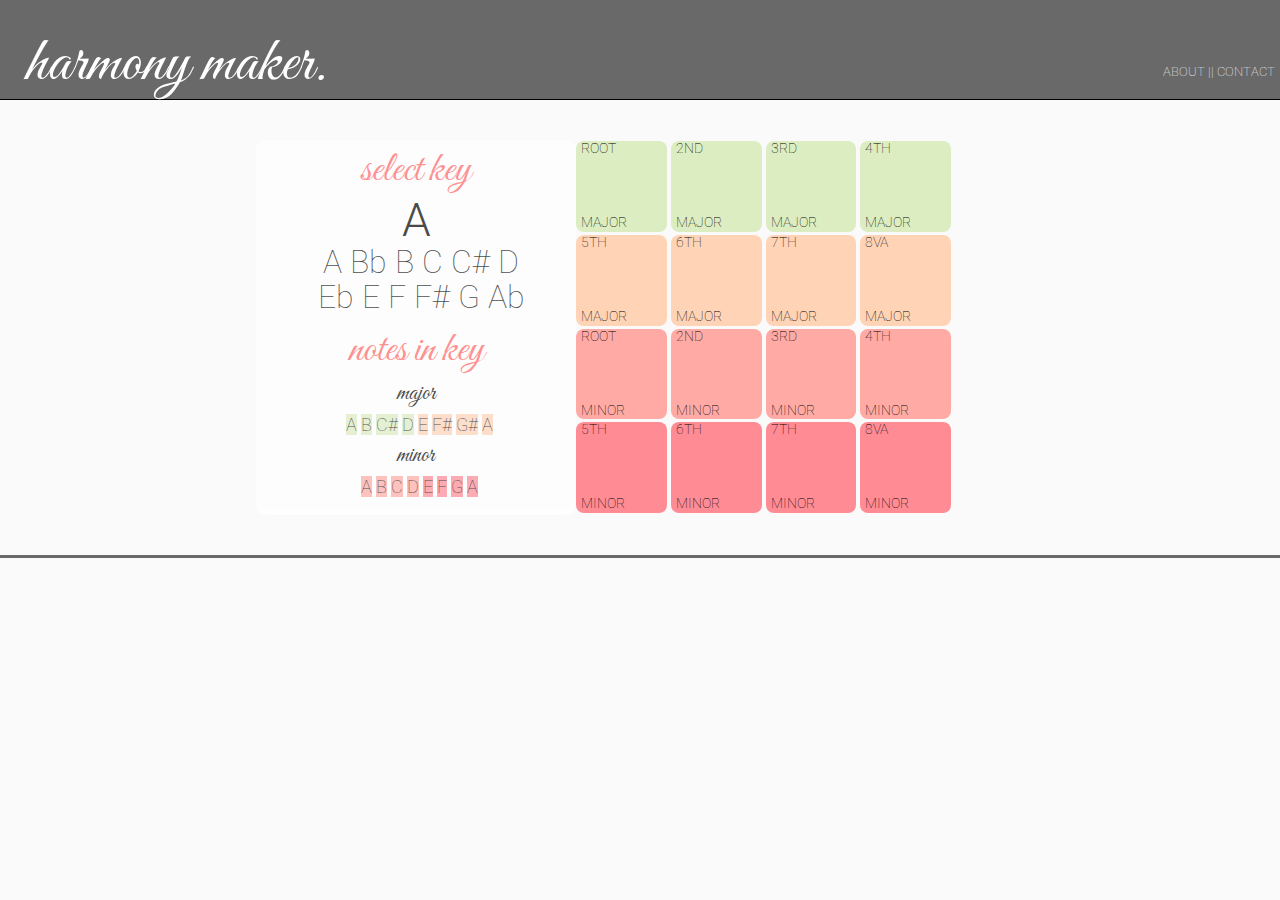
==== index.html @ e320ffca "Harmony Maker" ====
<!DOCTYPE html>
	<html>
	<head>
		<link rel="stylesheet" type="text/css" href="css/reset.css">
		<!-- <link rel="stylesheet" type="text/css" href="css/bootstrap.css"> -->
		<link rel="stylesheet" type="text/css" href="css/colorbox.css">
		<link rel="stylesheet" type="text/css" href="css/styles.css">
		<link href='https://fonts.googleapis.com/css?family=Great+Vibes|Roboto:400,100,300' rel='stylesheet' type='text/css'>
		<meta name="viewport" content="width=device-width, initial-scale=1">
		<title>harmony maker.</title>
	</head>
	<body>
		<div class="containerOne" >
			<header>
				<div id="logo">harmony maker.</div>

				<nav>
					<ul id="mainNav">
						<li><a class='inline' href="#inline_content">ABOUT</a></li>
						<li>||</li>
						<li><a href="#">CONTACT</a></li>
					</ul>
				</nav>
				
				

			</header>

			<div class="containerTwo">
		
					<section>
						<aside>
							<h2>select key</h2>
							<h3 id="keySelected">A</h3>

							<ul class="subNav" id="sNr1">
								<li><a id="a" href="#">A</a></li>
								<li><a id="bb" href="#">Bb</a></li>
								<li><a id="b" href="#">B</a></li>
								<li><a id="c" href="#">C</a></li>
								<li><a id="cSharp" href="#">C#</a></li>
								<li><a id="d" href="#">D</a></li>
							</ul>
							<ul class="subNav" id="sNr2">
								<li><a id="eb" href="#">Eb</a></li>
								<li><a id="e" href="#">E</a></li>
								<li><a id="f" href="#">F</a></li>
								<li><a id="fSharp" href="#">F#</a></li>
								<li><a id="g" href="#">G</a></li>
								<li><a id="ab" href="#">Ab</a></li>
							</ul>

							<h2>notes in key</h2>
							<h4>major</h4>
							<ul id="majorScale">
								<li id="majorScale1">A</li>
								<li id="majorScale2">B</li>
								<li id="majorScale3">C#</li>
								<li id="majorScale4">D</li>
								<li id="majorScale5">E</li>
								<li id="majorScale6">F#</li>
								<li id="majorScale7">G#</li>
								<li id="majorScale8">A</li>
							</ul>

							<h4>minor</h4>
							<ul id="minorScale">
								<li id="minorScale1">A</li>
								<li id="minorScale2">B</li>
								<li id="minorScale3">C</li>
								<li id="minorScale4">D</li>
								<li id="minorScale5">E</li>
								<li id="minorScale6">F</li>
								<li id="minorScale7">G</li>
								<li id="minorScale8">A</li>
							</ul>

							
						</aside>
					
						<div class="padContainer">
							<!-- row 1 -->
							<div class="rowOne" id="majorRoot">
								<!-- <audio>
									<source src="audio/A.mp3" type="audio/mpeg" />
								</audio> -->
								<p>ROOT</p>	
								<p><span>MAJOR</span></p>
							</div>
							<div class="rowOne" id="major2nd">
								<p>2ND</p>	
								<p><span>MAJOR</span></p>
							</div>
							<div class="rowOne" id="major3rd">
								<p>3RD</p>
								<p><span>MAJOR</span></p>
							</div>
							<div class="rowOne" id="major4th">
								<p>4TH</p>	
								<p><span>MAJOR</span></p>
							</div>
							<!-- row 2 -->
							<div class="rowTwo" id="major5th">
								<p>5TH</p>	
								<p><span>MAJOR</span></p>
							</div>
							<div class="rowTwo" id="major6th">
								<p>6TH</p>	
								<p><span>MAJOR</span></p>
							</div>
							<div class="rowTwo" id="major7th">
								<p>7TH</p>	
								<p><span>MAJOR</span></p>
							</div>
							<div class="rowTwo" id="major8va">
								<p>8VA</p>	
								<p><span>MAJOR</span></p>
							</div>
							<!-- row 3 -->
							<div class="rowThree" id="minorRoot">
								<div id="playBankA1m"></div>	
								<p>ROOT</p>	
								<p><span>MINOR</span></p>
							</div>
							<div class="rowThree" id="minor2nd">
								<div id="playBankA2m"></div>
								<p>2ND</p>	
								<p><span>MINOR</span></p>
							</div>
							<div class="rowThree" id="minor3rd">
								<div id="playBankA3m"></div>
								<p>3RD</p>
								<p><span>MINOR</span></p>	
							</div>
							<div class="rowThree" id="minor4th">
								<div id="playBankA4m"></div>
								<p>4TH</p>	
								<p><span>MINOR</span></p>
							</div>
							<!-- row 4 -->
							<div class="rowFour" id="minor5th">
								<div id="playBankA5m"></div>
								<p>5TH</p>	
								<p><span>MINOR</span></p>
							</div>
							<div class="rowFour" id="minor6th">
								<div id="playBankA6m"></div>
								<p>6TH</p>	
								<p><span>MINOR</span></p>
							</div>
							<div class="rowFour" id="minor7th">
								<div id="playBankA7m"></div>
								<p>7TH</p>	
								<p><span>MINOR</span></p>
							</div>
							<div class="rowFour" id="minor8va">
								<div id="playBankA8m"></div>
								<p>8VA</p>	
								<p><span>MINOR</span></p>
							</div>
						</div>
				</section>			
		
			</div>


			<!-- This contains the hidden content for inline calls -->
			<div style='display:none'>
				<div id='inline_content'>
				<p>Welcome to <span>Harmony Maker.</span></p>
				<p>Use numbers 1 - 8 to control the major scale</p> 
				<p>Use Q W E R T Y U I to control the minor scale.</p>
				<br>
				<p>Select which key you would like to harmonize.</p>
				<p>See the notes in each major and minor scale.</p>
				<p>Make your HARMONY.</p>

				</div>
			</div>
			
		</div>

		<script type="text/javascript" src="js/jquery-2.1.4.js"></script>
		<script type="text/javascript" src="js/jquery.colorbox.js"></script>
		<script type="text/javascript" src="js/index.js"></script>
	</body>
</html>
---- css/colorbox.css ----
/*
    Colorbox Core Style:
    The following CSS is consistent between example themes and should not be altered.
*/
#colorbox, #cboxOverlay, #cboxWrapper{position:absolute; top:0; left:0; z-index:9999; overflow:hidden; -webkit-transform: translate3d(0,0,0);}
#cboxWrapper {max-width:none;}
#cboxOverlay{position:fixed; width:100%; height:100%;}
#cboxMiddleLeft, #cboxBottomLeft{clear:left;}
#cboxContent{position:relative;}
#cboxLoadedContent{overflow:auto; -webkit-overflow-scrolling: touch;}
#cboxTitle{margin:0;}
#cboxLoadingOverlay, #cboxLoadingGraphic{position:absolute; top:0; left:0; width:100%; height:100%;}
#cboxPrevious, #cboxNext, #cboxClose, #cboxSlideshow{cursor:pointer;}
.cboxPhoto{float:left; margin:auto; border:0; display:block; max-width:none; -ms-interpolation-mode:bicubic;}
.cboxIframe{width:100%; height:100%; display:block; border:0; padding:0; margin:0;}
#colorbox, #cboxContent, #cboxLoadedContent{box-sizing:content-box; -moz-box-sizing:content-box; -webkit-box-sizing:content-box; border-style: none;}

/* 
    User Style:
    Change the following styles to modify the appearance of Colorbox.  They are
    ordered & tabbed in a way that represents the nesting of the generated HTML.
*/
#cboxOverlay{background:url(../images/overlay.png) repeat 0 0; opacity: 0.9; filter: alpha(opacity = 20); border-style: none;}
#colorbox{outline:0; border-style: none;}
    #cboxTopLeft{width:21px; height:21px; background:url(../images/controls.png) no-repeat -101px 0;}
    #cboxTopRight{width:21px; height:21px; background:url(../images/controls.png) no-repeat -130px 0;}
    #cboxBottomLeft{width:21px; height:21px; background:url(../images/controls.png) no-repeat -101px -29px;}
    #cboxBottomRight{width:21px; height:21px; background:url(../images/controls.png) no-repeat -130px -29px;}
    #cboxMiddleLeft{width:21px; background:url(../images/controls.png) left top repeat-y;}
    #cboxMiddleRight{width:21px; background:url(../images/controls.png) right top repeat-y;}
    #cboxTopCenter{height:21px; background:url(../images/border.png) 0 0 repeat-x;}
    #cboxBottomCenter{height:21px; background:url(../images/border.png) 0 -29px repeat-x;}
    #cboxContent{background:#fff; overflow:hidden;}
        .cboxIframe{background:#fff; }
        #cboxError{padding:50px; border:1px solid #ccc;}
        #cboxLoadedContent{margin-bottom:28px;}
        #cboxTitle{position:absolute; bottom:4px; left:0; text-align:center; width:100%; color:#949494;}
        #cboxCurrent{position:absolute; bottom:4px; left:58px; color:#949494;}
        #cboxLoadingOverlay{background:url(../images/loading_background.png) no-repeat center center;}
        #cboxLoadingGraphic{background:url(../images/loading.gif) no-repeat center center;}

        /* these elements are buttons, and may need to have additional styles reset to avoid unwanted base styles */
        #cboxPrevious, #cboxNext, #cboxSlideshow, #cboxClose {border:0; padding:0; margin:0; overflow:visible; width:auto; background:none; border-style: none;}
        
        /*avoid outlines on :active (mouseclick), but preserve outlines on :focus (tabbed navigating) */
        #cboxPrevious:active, #cboxNext:active, #cboxSlideshow:active, #cboxClose:active {outline:0; border-style: none;}*/

        /*#cboxSlideshow{position:absolute; bottom:4px; right:30px; color:#0092ef;}*/
        #cboxPrevious{position:absolute; bottom:0; left:0; background:url(../images/controls.png) no-repeat -75px 0; width:25px; height:25px; text-indent:-9999px; border-style: none;}
        #cboxPrevious:hover{background-position:-75px -25px; border-style: none;}
        #cboxNext{position:absolute; bottom:0; left:27px; background:url(../images/controls.png) no-repeat -50px 0; width:25px; height:25px; text-indent:-9999px; border-style: none;}
        #cboxNext:hover{background-position:-50px -25px; border-style: none;}
        #cboxClose{position:absolute; bottom:0; right:0; background:url(../images/controls.png) no-repeat -25px 0; width:25px; height:25px; text-indent:-9999px; border-style: none;}
        #cboxClose:hover{background-position:-25px -25px; border-style: none;}

/*
  The following fixes a problem where IE7 and IE8 replace a PNG's alpha transparency with a black fill
  when an alpha filter (opacity change) is set on the element or ancestor element.  This style is not applied to or needed in IE9.
  See: http://jacklmoore.com/notes/ie-transparency-problems/
*/
.cboxIE #cboxTopLeft,
.cboxIE #cboxTopCenter,
.cboxIE #cboxTopRight,
.cboxIE #cboxBottomLeft,
.cboxIE #cboxBottomCenter,
.cboxIE #cboxBottomRight,
.cboxIE #cboxMiddleLeft,
.cboxIE #cboxMiddleRight {
    filter: progid:DXImageTransform.Microsoft.gradient(startColorstr=#00FFFFFF,endColorstr=#00FFFFFF);
}
---- css/styles.css ----
/*font-family: 'Roboto', sans-serif; (100 300 400)
font-family: 'Great Vibes', cursive; (400)*/

*, *:before, *:after {
	-moz-box-sizing: border-box;
	-webkit-box-sizing: border-box;
	box-sizing: border-box;
	outline: none;
}

html {
	width: 100%;
	margin: 0 auto;
	font-size: 100%;
}

body {
	background-color: #fafafa;
}

/*HEADER ELEMENTS*/
/*Class*/
.containerOne {
	background-color: #696969;
	width: 100%;
}
/*html5*/
header {
	background-color: #696969;
	margin: 0 auto;
	width: 100%;
	height: 100px;
	padding-top: 1%;
	padding-left: 2%;
	border-bottom: #000 solid 1px;
	border-bottom-style: double;
}

nav {
	display: inline-block;
	float: right;
}

/*IDs*/
#logo {
	font-family: 'Great Vibes', sans-serif; 
	font-weight: 400;
	color: #FFF;
	font-size: 2.5em;
	display: inline-block;
	padding-top: 32px;
}

ul#mainNav {
	font-family: 'Roboto', sans-serif;
	font-weight: 100;
	color: #FFF;
	font-size: 0.8em;
	padding-top: 53px;
	padding-right: 5px;
}

#mainNav a {
	color: #FFF;
	text-decoration: none;
	border-style: none;
}


/*INDEX MAIN CONTENT ELEMENTS*/
/*Class of Main Container*/
.containerTwo {
	background-color: #fafafa;
	width: 100%;
	height: 100%;
	display: inline-block;
}
/*html5*/
/*ASIDE SUBNAV*/
aside {
	width: 25%;
	min-width: 320px;
	height: 375px;
	padding-bottom: 2%;
	border-radius: 9px;
	display: block;
	background-color: #FFF;
	opacity: 0.7;
	margin: 40px auto 0 auto;
}

ul.subNav {
	font-family: 'Roboto', sans-serif;
	font-weight: 100;
	color: #000;
	font-size: 2em;
	padding-left: 10px;
	text-align: center;
}

li {
	display: inline;
}

.subNav a:hover {
	color: #ff6666;
	text-decoration: none;
}

/*SUBNAVROW1*/
#sNr1 {
	padding-top: 1%;
}
/*SUBNAVROW2*/
#sNr2 {
	padding-top: 1%;
	margin-bottom: 2%;
}

/*STYLE FOR SCALES AT BOTTOM OF ASIDE*/
#majorScale {
	font-family: 'Roboto', sans-serif;
	font-weight: 100;
	color: #000;
	font-size: 1.125em;
	text-align: center;
	margin-left: 2%; 
}

#minorScale {
	font-family: 'Roboto', sans-serif;
	font-weight: 100;
	color: #000;
	font-size: 1.125em;
	text-align: center;
	margin-left: 2%; 
}

#majorScale1, #majorScale2, #majorScale3, #majorScale4 {
	background-color: #dcedc1;
}

#majorScale5, #majorScale6, #majorScale7, #majorScale8 {
	background-color: #ffd3b6;
}

#minorScale1, #minorScale2, #minorScale3, #minorScale4 {
	background-color: #ffaaa5;
}

#minorScale5, #minorScale6, #minorScale7, #minorScale8 {
	background-color: #ff8b94
}

/*CLASS FOR MIDDLE OF PAGE - CONTAINING ALL PADS*/
.padContainer {
	width: 320px;
	min-width: 320px;
	min-height: 320px;
	display: block;
	margin: 40px auto 0 auto;
} 

#embedPlayer {
	position: absolute;
}

/*PADS 1 - 4*/
.rowOne {
	background-color: #dcedc1;
	height: 77px;
	width: 77px;
	border-radius: 8px;
	display: inline-block;
}
/*PADS 5 - 8*/
.rowTwo {
	background-color: #ffd3b6;
	height: 77px;
	width: 77px;
	border-radius: 8px;
	display: inline-block;
	margin-top: 3px;
}
/*PADS 9 - 12*/
.rowThree {
	background-color: #ffaaa5;
	height: 77px;
	width: 77px;
	border-radius: 8px;
	display: inline-block;
	margin-top: 3px;
}
/*PADS 13 - 16*/
.rowFour {
	background-color: #ff8b94;
	height: 77px;
	width: 77px;
	border-radius: 8px;
	display: inline-block;
	margin-top: 3px;
}

/*html5*/
/*RIGHT OF PAGE*/
section {
	display: block;
	margin: 0 auto;
	width: 100%;
}

/*.sideContainer {
	height: 400px;
	width: 10%;
	display: inline-block;
	margin-top: 40px;
	display: none;
} */

/*FOOTER ELEMENTS*/
/*html5*/
footer {
	background-color: #fafafa;
	width: 100%;
	height: 4%;
    bottom:0;
    display: block;
}

footer p {
	color: #FFF;
	font-size: 0.625em;
	text-align: right;
	padding-top: 10px;
	padding-right: 5px;
}

/*TEXT STYLES*/

h2 {
	font-family: 'Great Vibes', sans-serif; 
	font-weight: 400;
	color: #ff6666;
	font-size: 2.625em;
	text-align: center;
	padding-top: 10px;
}

h3 {
	font-family: 'Roboto', sans-serif; 
	font-weight: 300;
	color: #000;
	font-size: 2.875em;
	padding-top: 5px;
	text-align: center;
}

h4 {
	font-family: 'Great Vibes', sans-serif; 
	font-weight: 400;
	color: #000;
	font-size: 1.5em;
	display: block;
	margin: 10px;
	text-align: center;
}

p {
	font-family: 'Roboto', sans-serif;
	font-weight: 100;
	color: #000;
	font-size: 0.875em;
	padding-left: 5px;
}

.padContainer p span {
	margin-top: 45px;
	position: absolute;
}

a {
	color: #000;
	text-decoration: none;
	border-style: none;
}


a.inline.cboxElement {
	border-style: none;
	text-decoration: none;
	overflow: all;
}

#inline-content p {
	display: none;
	font-size: 1.250em;
	padding: 20px;
	margin: 40px;
}

#inline-content p span {
	font-family: 'Great Vibes', sans-serif; 
	font-weight: 400;
	font-size: 1.250em;
	color: black;
}

/* screen sizes larger than 370px */
@media only screen and (min-width: 370px) {
	.padContainer {
		width: 375px;
		min-width: 375px;
		min-height: 375px;
	} 

	/*PADS 1 - 4*/
	.rowOne , .rowTwo , .rowThree , .rowFour {
		height: 90.75px;
		width: 90.75px;
	}

	.padContainer p span {
		margin-top: 60px;
	}
}

/* screen sizes larger than 375px and less then 800px */
@media only screen and (min-width: 635px) {
	
	.containerOne , .containerTwo {
		width: 100%;
		margin-top: 0;
		margin: 0 auto;
	}

	aside {
		min-width: 220px;
		display: inline-block;
		margin: 40px 0 40px 20px;
	}
	
	.padContainer {
		display: inline-block;
		min-width: 375px;
		margin: 40px 20px 40px 0;
		float: right;
	}

	ul#mainNav {
		text-align: right;
		float: right;
	}

	#logo {
		font-size: 4em;
		padding-top: 20px;
	}

	.sideContainer {
		display: inline-block;
	} 

}

/* screen sizes larger than 1200px */
@media only screen and (min-width: 820px) {
	aside , .padContainer {
		float: left;
	}

	aside {
		margin-left: 20%;
	}

}
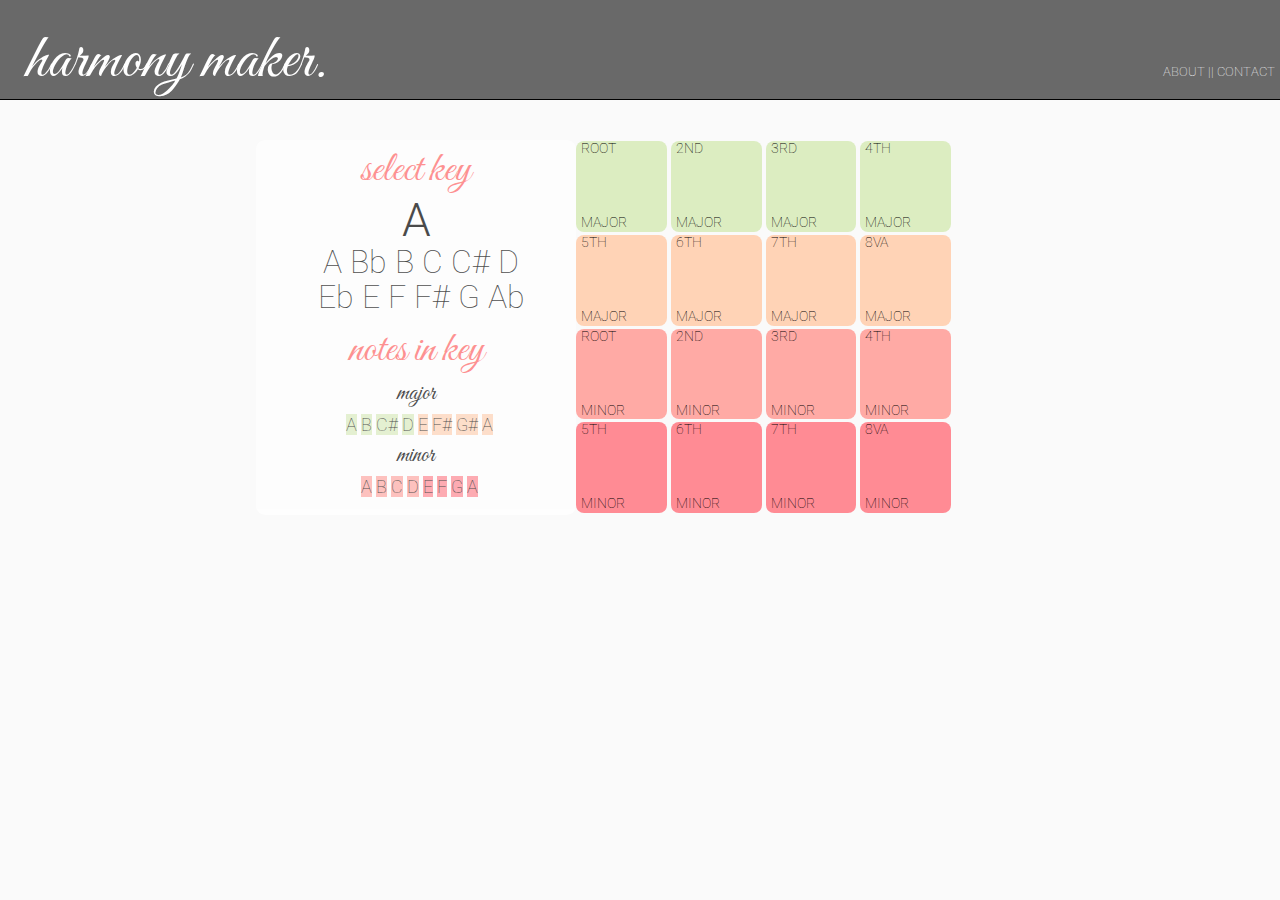
==== commit 785e5154: "Update" ====
--- a/index.html
+++ b/index.html
@@ -13,7 +13,6 @@
 		<div class="containerOne" >
 			<header>
 				<div id="logo">harmony maker.</div>
-
 				<nav>
 					<ul id="mainNav">
 						<li><a class='inline' href="#inline_content">ABOUT</a></li>
@@ -21,13 +20,9 @@
 						<li><a href="#">CONTACT</a></li>
 					</ul>
 				</nav>
-				
-				
-
 			</header>
 
 			<div class="containerTwo">
-		
 					<section>
 						<aside>
 							<h2>select key</h2>
@@ -74,16 +69,11 @@
 								<li id="minorScale7">G</li>
 								<li id="minorScale8">A</li>
 							</ul>
-
-							
 						</aside>
 					
 						<div class="padContainer">
 							<!-- row 1 -->
 							<div class="rowOne" id="majorRoot">
-								<!-- <audio>
-									<source src="audio/A.mp3" type="audio/mpeg" />
-								</audio> -->
 								<p>ROOT</p>	
 								<p><span>MAJOR</span></p>
 							</div>
@@ -162,23 +152,97 @@
 				</section>			
 		
 			</div>
-
+		
+
+			<div style='display:none'>
+				<audio id="AudioTriggerA" preload="auto">
+					<source src="audio/A.mp3" controls></source>
+				</audio>
+				<audio id="AudioTriggerBb" preload="auto">
+					<source src="audio/Bb.mp3" controls></source>
+				</audio>
+				<audio id="AudioTriggerB" preload="auto">
+					<source src="audio/B.mp3" controls></source>
+				</audio>
+				<audio id="AudioTriggerC" preload="auto">
+					<source src="audio/C.mp3" controls></source>
+				</audio>
+				<audio id="AudioTriggerCsharp" preload="auto">
+					<source src="audio/Csharp.mp3" controls></source>
+				</audio>
+				<audio id="AudioTriggerD" preload="auto">
+					<source src="audio/D.mp3" controls></source>
+				</audio>
+				<audio id="AudioTriggerEb" preload="auto">
+					<source src="audio/Eb.mp3" controls></source>
+				</audio>
+				<audio id="AudioTriggerE" preload="auto">
+					<source src="audio/E.mp3" controls></source>
+				</audio>
+				<audio id="AudioTriggerF" preload="auto">
+					<source src="audio/F.mp3" controls></source>
+				</audio>
+				<audio id="AudioTriggerFsharp" preload="auto">
+					<source src="audio/Fsharp.mp3" controls></source>
+				</audio>
+				<audio id="AudioTriggerG" preload="auto">
+					<source src="audio/G.mp3" controls></source>
+				</audio>
+				<audio id="AudioTriggerAb" preload="auto">
+					<source src="audio/Ab.mp3" controls></source>
+				</audio>
+				<audio id="AudioTriggerHighA" preload="auto">
+					<source src="audio/HighA.mp3" controls></source>
+				</audio>
+				<audio id="AudioTriggerHighBb" preload="auto">
+					<source src="audio/HighBb.mp3" controls></source>
+				</audio>
+				<audio id="AudioTriggerHighB" preload="auto">
+					<source src="audio/HighB.mp3" controls></source>
+				</audio>
+				<audio id="AudioTriggerHighC" preload="auto">
+					<source src="audio/HighC.mp3" controls></source>
+				</audio>
+				<audio id="AudioTriggerHighCsharp" preload="auto">
+					<source src="audio/HighCsharp.mp3" controls></source>
+				</audio>
+				<audio id="AudioTriggerHighD" preload="auto">
+					<source src="audio/HighD.mp3" controls></source>
+				</audio>
+				<audio id="AudioTriggerHighEb" preload="auto">
+					<source src="audio/HighEb.mp3" controls></source>
+				</audio>
+				<audio id="AudioTriggerHighE" preload="auto">
+					<source src="audio/HighE.mp3" controls></source>
+				</audio>
+				<audio id="AudioTriggerHighF" preload="auto">
+					<source src="audio/HighF.mp3" controls></source>
+				</audio>
+				<audio id="AudioTriggerHighFsharp" preload="auto">
+					<source src="audio/HighFsharp.mp3" controls></source>
+				</audio>
+				<audio id="AudioTriggerHighG" preload="auto">
+					<source src="audio/HighG.mp3" controls></source>
+				</audio>
+				<audio id="AudioTriggerHighAb" preload="auto">
+					<source src="audio/HighAb.mp3" controls></source>
+				</audio>
+			</div>
 
 			<!-- This contains the hidden content for inline calls -->
 			<div style='display:none'>
 				<div id='inline_content'>
-				<p>Welcome to <span>Harmony Maker.</span></p>
-				<p>Use numbers 1 - 8 to control the major scale</p> 
-				<p>Use Q W E R T Y U I to control the minor scale.</p>
-				<br>
-				<p>Select which key you would like to harmonize.</p>
-				<p>See the notes in each major and minor scale.</p>
-				<p>Make your HARMONY.</p>
-
+					<p>Welcome to <span>Harmony Maker.</span></p>
+					<p>Use numbers 1 - 8 to control the major scale</p> 
+					<p>Use Q W E R T Y U I to control the minor scale.</p>
+					<br>
+					<p>Select which key you would like to harmonize.</p>
+					<p>See the notes in each major and minor scale.</p>
+					<p>Make your HARMONY.</p>
 				</div>
 			</div>
 			
-		</div>
+		</div>	
 
 		<script type="text/javascript" src="js/jquery-2.1.4.js"></script>
 		<script type="text/javascript" src="js/jquery.colorbox.js"></script>
--- a/css/styles.css
+++ b/css/styles.css
@@ -23,6 +23,8 @@
 .containerOne {
 	background-color: #696969;
 	width: 100%;
+	height: 50vh;
+	border-bottom: none;
 }
 /*html5*/
 header {
@@ -72,8 +74,8 @@
 .containerTwo {
 	background-color: #fafafa;
 	width: 100%;
-	height: 100%;
-	display: inline-block;
+	display: inline-block;
+	border: none;
 }
 /*html5*/
 /*ASIDE SUBNAV*/
@@ -209,32 +211,6 @@
 	width: 100%;
 }
 
-/*.sideContainer {
-	height: 400px;
-	width: 10%;
-	display: inline-block;
-	margin-top: 40px;
-	display: none;
-} */
-
-/*FOOTER ELEMENTS*/
-/*html5*/
-footer {
-	background-color: #fafafa;
-	width: 100%;
-	height: 4%;
-    bottom:0;
-    display: block;
-}
-
-footer p {
-	color: #FFF;
-	font-size: 0.625em;
-	text-align: right;
-	padding-top: 10px;
-	padding-right: 5px;
-}
-
 /*TEXT STYLES*/
 
 h2 {
@@ -356,14 +332,14 @@
 		padding-top: 20px;
 	}
 
-	.sideContainer {
-		display: inline-block;
-	} 
-
 }
 
 /* screen sizes larger than 1200px */
 @media only screen and (min-width: 820px) {
+	#logo {
+		padding-top: 17px; 
+	}
+
 	aside , .padContainer {
 		float: left;
 	}
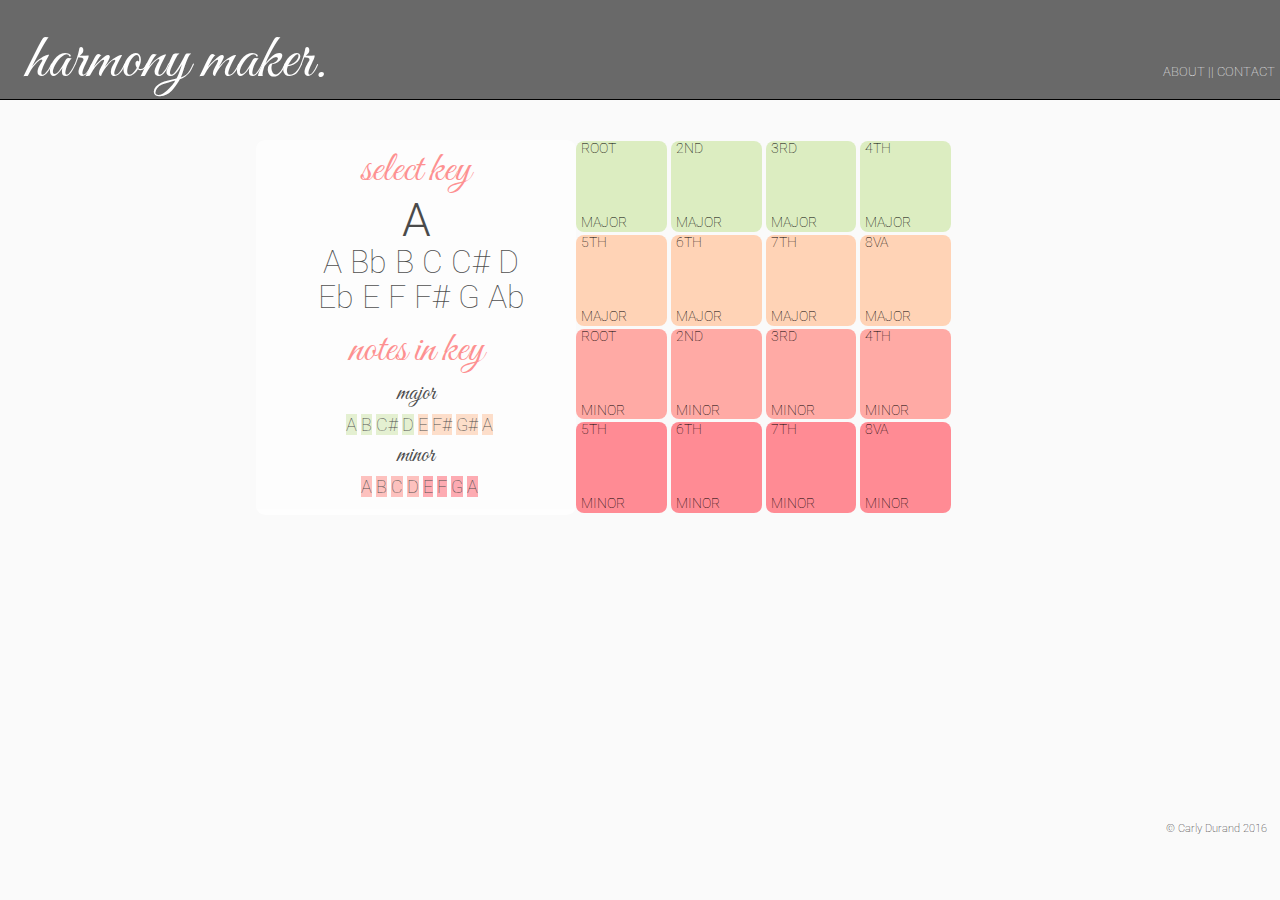
==== commit 900cf0b0: "Update" ====
--- a/index.html
+++ b/index.html
@@ -2,9 +2,9 @@
 	<html>
 	<head>
 		<link rel="stylesheet" type="text/css" href="css/reset.css">
-		<!-- <link rel="stylesheet" type="text/css" href="css/bootstrap.css"> -->
 		<link rel="stylesheet" type="text/css" href="css/colorbox.css">
 		<link rel="stylesheet" type="text/css" href="css/styles.css">
+		<link rel="icon" href="images/harmonyfavicon.ico">
 		<link href='https://fonts.googleapis.com/css?family=Great+Vibes|Roboto:400,100,300' rel='stylesheet' type='text/css'>
 		<meta name="viewport" content="width=device-width, initial-scale=1">
 		<title>harmony maker.</title>
@@ -12,148 +12,16 @@
 	<body>
 		<div class="containerOne" >
 			<header>
-				<div id="logo">harmony maker.</div>
+				<a id="logo" href="index.html">harmony maker.</a>
 				<nav>
 					<ul id="mainNav">
 						<li><a class='inline' href="#inline_content">ABOUT</a></li>
 						<li>||</li>
-						<li><a href="#">CONTACT</a></li>
+						<li><a href="contact.html">CONTACT</a></li>
 					</ul>
 				</nav>
 			</header>
 
-			<div class="containerTwo">
-					<section>
-						<aside>
-							<h2>select key</h2>
-							<h3 id="keySelected">A</h3>
-
-							<ul class="subNav" id="sNr1">
-								<li><a id="a" href="#">A</a></li>
-								<li><a id="bb" href="#">Bb</a></li>
-								<li><a id="b" href="#">B</a></li>
-								<li><a id="c" href="#">C</a></li>
-								<li><a id="cSharp" href="#">C#</a></li>
-								<li><a id="d" href="#">D</a></li>
-							</ul>
-							<ul class="subNav" id="sNr2">
-								<li><a id="eb" href="#">Eb</a></li>
-								<li><a id="e" href="#">E</a></li>
-								<li><a id="f" href="#">F</a></li>
-								<li><a id="fSharp" href="#">F#</a></li>
-								<li><a id="g" href="#">G</a></li>
-								<li><a id="ab" href="#">Ab</a></li>
-							</ul>
-
-							<h2>notes in key</h2>
-							<h4>major</h4>
-							<ul id="majorScale">
-								<li id="majorScale1">A</li>
-								<li id="majorScale2">B</li>
-								<li id="majorScale3">C#</li>
-								<li id="majorScale4">D</li>
-								<li id="majorScale5">E</li>
-								<li id="majorScale6">F#</li>
-								<li id="majorScale7">G#</li>
-								<li id="majorScale8">A</li>
-							</ul>
-
-							<h4>minor</h4>
-							<ul id="minorScale">
-								<li id="minorScale1">A</li>
-								<li id="minorScale2">B</li>
-								<li id="minorScale3">C</li>
-								<li id="minorScale4">D</li>
-								<li id="minorScale5">E</li>
-								<li id="minorScale6">F</li>
-								<li id="minorScale7">G</li>
-								<li id="minorScale8">A</li>
-							</ul>
-						</aside>
-					
-						<div class="padContainer">
-							<!-- row 1 -->
-							<div class="rowOne" id="majorRoot">
-								<p>ROOT</p>	
-								<p><span>MAJOR</span></p>
-							</div>
-							<div class="rowOne" id="major2nd">
-								<p>2ND</p>	
-								<p><span>MAJOR</span></p>
-							</div>
-							<div class="rowOne" id="major3rd">
-								<p>3RD</p>
-								<p><span>MAJOR</span></p>
-							</div>
-							<div class="rowOne" id="major4th">
-								<p>4TH</p>	
-								<p><span>MAJOR</span></p>
-							</div>
-							<!-- row 2 -->
-							<div class="rowTwo" id="major5th">
-								<p>5TH</p>	
-								<p><span>MAJOR</span></p>
-							</div>
-							<div class="rowTwo" id="major6th">
-								<p>6TH</p>	
-								<p><span>MAJOR</span></p>
-							</div>
-							<div class="rowTwo" id="major7th">
-								<p>7TH</p>	
-								<p><span>MAJOR</span></p>
-							</div>
-							<div class="rowTwo" id="major8va">
-								<p>8VA</p>	
-								<p><span>MAJOR</span></p>
-							</div>
-							<!-- row 3 -->
-							<div class="rowThree" id="minorRoot">
-								<div id="playBankA1m"></div>	
-								<p>ROOT</p>	
-								<p><span>MINOR</span></p>
-							</div>
-							<div class="rowThree" id="minor2nd">
-								<div id="playBankA2m"></div>
-								<p>2ND</p>	
-								<p><span>MINOR</span></p>
-							</div>
-							<div class="rowThree" id="minor3rd">
-								<div id="playBankA3m"></div>
-								<p>3RD</p>
-								<p><span>MINOR</span></p>	
-							</div>
-							<div class="rowThree" id="minor4th">
-								<div id="playBankA4m"></div>
-								<p>4TH</p>	
-								<p><span>MINOR</span></p>
-							</div>
-							<!-- row 4 -->
-							<div class="rowFour" id="minor5th">
-								<div id="playBankA5m"></div>
-								<p>5TH</p>	
-								<p><span>MINOR</span></p>
-							</div>
-							<div class="rowFour" id="minor6th">
-								<div id="playBankA6m"></div>
-								<p>6TH</p>	
-								<p><span>MINOR</span></p>
-							</div>
-							<div class="rowFour" id="minor7th">
-								<div id="playBankA7m"></div>
-								<p>7TH</p>	
-								<p><span>MINOR</span></p>
-							</div>
-							<div class="rowFour" id="minor8va">
-								<div id="playBankA8m"></div>
-								<p>8VA</p>	
-								<p><span>MINOR</span></p>
-							</div>
-						</div>
-				</section>			
-		
-			</div>
-		
-
 			<div style='display:none'>
 				<audio id="AudioTriggerA" preload="auto">
 					<source src="audio/A.mp3" controls></source>
@@ -228,21 +96,157 @@
 					<source src="audio/HighAb.mp3" controls></source>
 				</audio>
 			</div>
-
-			<!-- This contains the hidden content for inline calls -->
-			<div style='display:none'>
-				<div id='inline_content'>
-					<p>Welcome to <span>Harmony Maker.</span></p>
-					<p>Use numbers 1 - 8 to control the major scale</p> 
-					<p>Use Q W E R T Y U I to control the minor scale.</p>
-					<br>
-					<p>Select which key you would like to harmonize.</p>
-					<p>See the notes in each major and minor scale.</p>
-					<p>Make your HARMONY.</p>
-				</div>
+		</div>
+		<div class="containerTwo">
+				<section>
+					<aside>
+						<h2>select key</h2>
+						<h3 id="keySelected">A</h3>
+
+						<ul class="subNav" id="sNr1">
+							<li><a id="a" href="#">A</a></li>
+							<li><a id="bb" href="#">Bb</a></li>
+							<li><a id="b" href="#">B</a></li>
+							<li><a id="c" href="#">C</a></li>
+							<li><a id="cSharp" href="#">C#</a></li>
+							<li><a id="d" href="#">D</a></li>
+						</ul>
+						<ul class="subNav" id="sNr2">
+							<li><a id="eb" href="#">Eb</a></li>
+							<li><a id="e" href="#">E</a></li>
+							<li><a id="f" href="#">F</a></li>
+							<li><a id="fSharp" href="#">F#</a></li>
+							<li><a id="g" href="#">G</a></li>
+							<li><a id="ab" href="#">Ab</a></li>
+						</ul>
+
+						<h2>notes in key</h2>
+						<h4>major</h4>
+						<ul id="majorScale">
+							<li id="majorScale1">A</li>
+							<li id="majorScale2">B</li>
+							<li id="majorScale3">C#</li>
+							<li id="majorScale4">D</li>
+							<li id="majorScale5">E</li>
+							<li id="majorScale6">F#</li>
+							<li id="majorScale7">G#</li>
+							<li id="majorScale8">A</li>
+						</ul>
+
+						<h4>minor</h4>
+						<ul id="minorScale">
+							<li id="minorScale1">A</li>
+							<li id="minorScale2">B</li>
+							<li id="minorScale3">C</li>
+							<li id="minorScale4">D</li>
+							<li id="minorScale5">E</li>
+							<li id="minorScale6">F</li>
+							<li id="minorScale7">G</li>
+							<li id="minorScale8">A</li>
+						</ul>
+					</aside>
+				
+					<div class="padContainer">
+						<!-- row 1 -->
+						<div class="rowOne" id="majorRoot">
+							<p>ROOT</p>	
+							<p><span>MAJOR</span></p>
+						</div>
+						<div class="rowOne" id="major2nd">
+							<p>2ND</p>	
+							<p><span>MAJOR</span></p>
+						</div>
+						<div class="rowOne" id="major3rd">
+							<p>3RD</p>
+							<p><span>MAJOR</span></p>
+						</div>
+						<div class="rowOne" id="major4th">
+							<p>4TH</p>	
+							<p><span>MAJOR</span></p>
+						</div>
+						<!-- row 2 -->
+						<div class="rowTwo" id="major5th">
+							<p>5TH</p>	
+							<p><span>MAJOR</span></p>
+						</div>
+						<div class="rowTwo" id="major6th">
+							<p>6TH</p>	
+							<p><span>MAJOR</span></p>
+						</div>
+						<div class="rowTwo" id="major7th">
+							<p>7TH</p>	
+							<p><span>MAJOR</span></p>
+						</div>
+						<div class="rowTwo" id="major8va">
+							<p>8VA</p>	
+							<p><span>MAJOR</span></p>
+						</div>
+						<!-- row 3 -->
+						<div class="rowThree" id="minorRoot">
+							<div id="playBankA1m"></div>	
+							<p>ROOT</p>	
+							<p><span>MINOR</span></p>
+						</div>
+						<div class="rowThree" id="minor2nd">
+							<div id="playBankA2m"></div>
+							<p>2ND</p>	
+							<p><span>MINOR</span></p>
+						</div>
+						<div class="rowThree" id="minor3rd">
+							<div id="playBankA3m"></div>
+							<p>3RD</p>
+							<p><span>MINOR</span></p>	
+						</div>
+						<div class="rowThree" id="minor4th">
+							<div id="playBankA4m"></div>
+							<p>4TH</p>	
+							<p><span>MINOR</span></p>
+						</div>
+						<!-- row 4 -->
+						<div class="rowFour" id="minor5th">
+							<div id="playBankA5m"></div>
+							<p>5TH</p>	
+							<p><span>MINOR</span></p>
+						</div>
+						<div class="rowFour" id="minor6th">
+							<div id="playBankA6m"></div>
+							<p>6TH</p>	
+							<p><span>MINOR</span></p>
+						</div>
+						<div class="rowFour" id="minor7th">
+							<div id="playBankA7m"></div>
+							<p>7TH</p>	
+							<p><span>MINOR</span></p>
+						</div>
+						<div class="rowFour" id="minor8va">
+							<div id="playBankA8m"></div>
+							<p>8VA</p>	
+							<p><span>MINOR</span></p>
+						</div>
+					</div>
+			</section>			
+	
+		</div>
+
+		<!-- This contains the hidden content for inline calls -->
+		<div style='display:none'>
+			<div id='inline_content'>
+				<p>Welcome to <span>Harmony Maker.</span></p>
+				<br>
+				<p>Use numbers 1 - 8 to control the major scale</p> 
+				<p>Use Q W E R T Y U I to control the minor scale.</p>
+				<br>
+				<p>Select which key you would like to harmonize.</p>
+				<p>See the notes in each major and minor scale.</p>
+				<br>
+				<p>Make your HARMONY.</p>
 			</div>
+		</div>
 			
-		</div>	
+
+		<footer>
+			<p>&#169; Carly Durand 2016</p>
+		</footer>
 
 		<script type="text/javascript" src="js/jquery-2.1.4.js"></script>
 		<script type="text/javascript" src="js/jquery.colorbox.js"></script>
--- a/css/styles.css
+++ b/css/styles.css
@@ -23,7 +23,7 @@
 .containerOne {
 	background-color: #696969;
 	width: 100%;
-	height: 50vh;
+	height: 100px;
 	border-bottom: none;
 }
 /*html5*/
@@ -68,12 +68,12 @@
 	border-style: none;
 }
 
-
 /*INDEX MAIN CONTENT ELEMENTS*/
 /*Class of Main Container*/
 .containerTwo {
 	background-color: #fafafa;
 	width: 100%;
+	height: 80vh;
 	display: inline-block;
 	border: none;
 }
@@ -269,6 +269,7 @@
 
 #inline-content p {
 	display: none;
+	text-align: center;
 	font-size: 1.250em;
 	padding: 20px;
 	margin: 40px;
@@ -279,6 +280,70 @@
 	font-weight: 400;
 	font-size: 1.250em;
 	color: black;
+}
+
+footer {
+	display: none;
+}
+
+/*contact.html*/
+form {
+	width: 25%;
+	min-width: 320px;
+	height: auto;
+	padding-bottom: 2%;
+	border-radius: 9px;
+	display: block;
+	background-color: #FFF;
+	opacity: 0.7;
+	margin: 40px auto 0 auto;
+}
+
+ul.contact li label {
+	width: 100px;
+	font-family: 'Roboto', sans-serif;
+	font-weight: 100;
+	margin-top: 20px;
+	padding-left: 20px;
+	text-align: left;
+	display: inline-block;
+}
+
+ul.contact li input {
+	width: 180px;
+	font-family: 'Roboto', sans-serif;
+	font-weight: 100;
+	margin-top: 20px;
+	display: inline-block;
+	border: none;
+  	border-bottom: 1px solid #696969;
+}
+
+ul.contact li textarea {
+	width: 180px;
+	min-height: 100px;
+	font-family: 'Roboto', sans-serif;
+	font-weight: 100;
+	margin-top: 20px;
+	display: inline-block;
+	border: none;
+	background-color: rgba(105,105,105,0.2);
+	border-radius: 9px;
+	font-size: 1em;
+}
+
+form button {
+	font-family: 'Great Vibes', sans-serif;
+	width: 100px;
+	margin: 20px 110px 0 110px;
+	font-size: 2em;
+	background-color: #ff6666;
+	text-align: center;
+	color: #fff;
+	border-radius: 5px;
+	padding: 2px;
+	border: none;
+	cursor: pointer;
 }
 
 /* screen sizes larger than 370px */
@@ -332,6 +397,14 @@
 		padding-top: 20px;
 	}
 
+	footer {
+	text-align: right;
+	padding-right: 1%;
+	display: block;
+	width: 100%;
+	font-size: 0.8em;
+}
+
 }
 
 /* screen sizes larger than 1200px */
